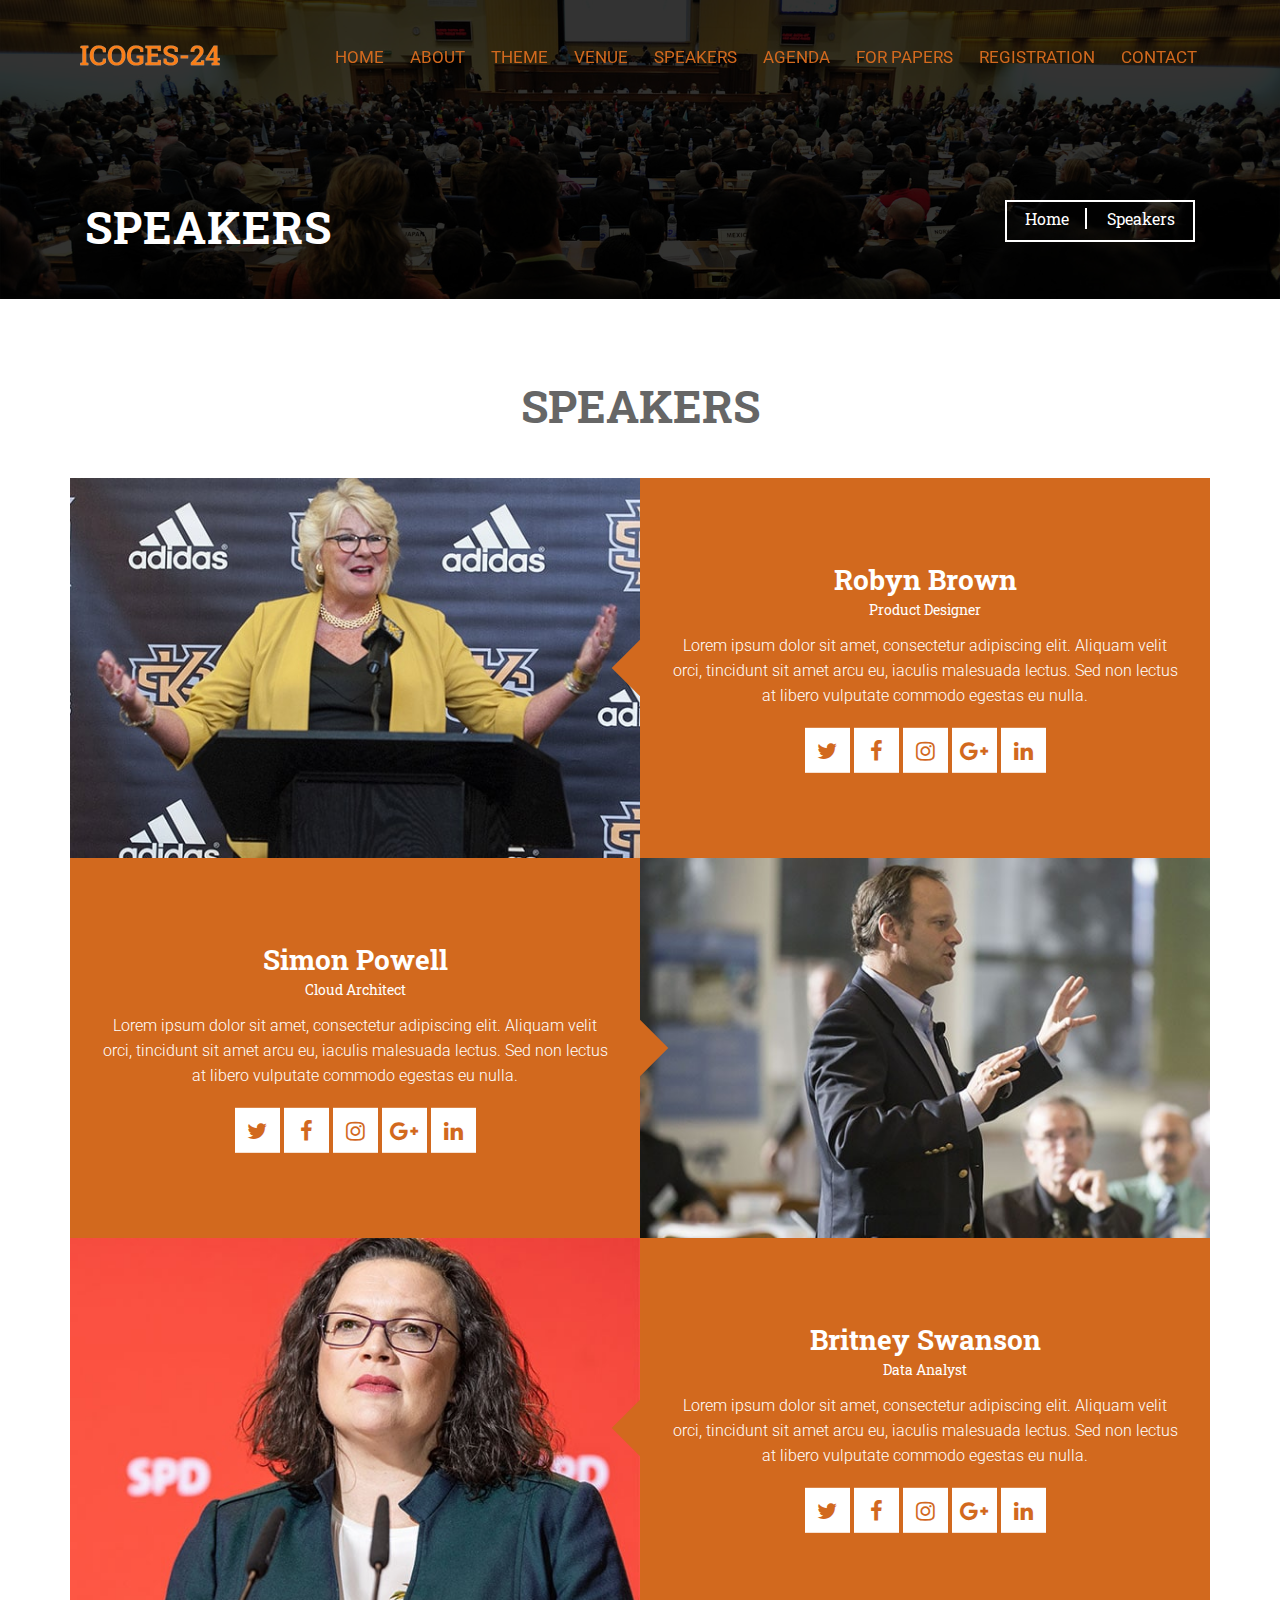
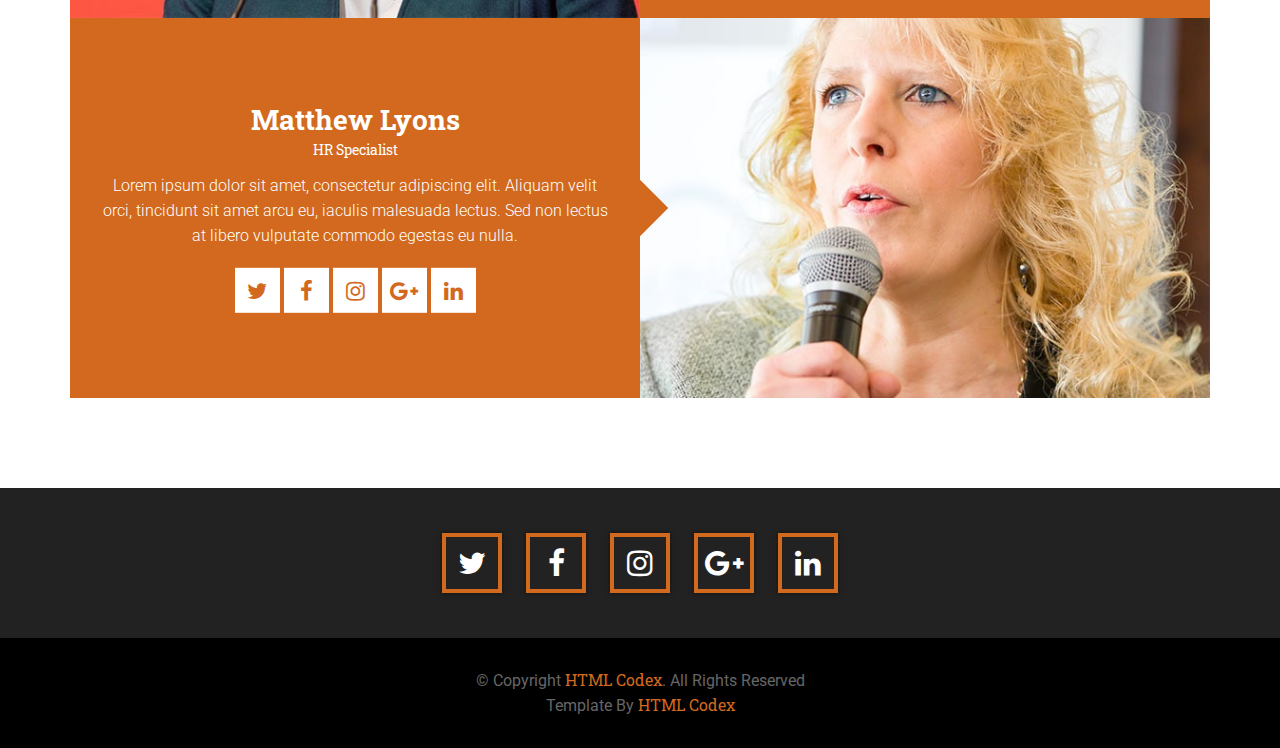
==== speaker.html @ c091d40d "Add files via upload" ====
<!DOCTYPE html>
<html lang="en">
    <head>
        <meta charset="utf-8">
        <title>Tech Conference</title>
        <meta content="width=device-width, initial-scale=1.0" name="viewport">
        <meta content="" name="keywords">
        <meta content="" name="description">

        <!-- Favicons -->
        <link href="img/favicon.ico" rel="icon">
        <link href="img/apple-touch-icon.png" rel="apple-touch-icon">

        <!-- Google Fonts -->
        <link href="https://fonts.googleapis.com/css?family=Roboto+Slab:400,700|Roboto:300,400,500,700,900" rel="stylesheet"> 

        <!-- Bootstrap CSS File -->
        <link href="vendor/bootstrap/css/bootstrap.min.css" rel="stylesheet">

        <!-- Libraries CSS Files -->
        <link href="vendor/font-awesome/css/font-awesome.min.css" rel="stylesheet">
        <link href="vendor/animate/animate.min.css" rel="stylesheet">
        <link href="vendor/ionicons/css/ionicons.min.css" rel="stylesheet">
        <link href="vendor/owlcarousel/assets/owl.carousel.min.css" rel="stylesheet">

        <!-- Main Stylesheet File -->
        <link href="css/style.css" rel="stylesheet">
    </head>

    <body>
        <!-- Header Start -->
        <header id="header">
            <div class="container-fluid">

                <div id="logo" class="pull-left">
                    <!-- Uncomment below if you prefer to use text logo -->
                    <!-- <h1><a href="index.html" class="scrollto">Tech Conference</a></h1> -->
                    <a href="index.html"><img src="img/logo.png" alt="Logo" /></a>
                </div>

                <nav id="nav-menu-container">
                    <ul class="nav-menu">
                        <li class="menu-active"><a href="index.html">Home</a></li>
                        <li><a href="about.html">About</a></li>
                        <li><a href="theme.html">Theme</a></li>
                        <li><a href="venue.html">Venue</a></li>
                        <li><a href="speaker.html">Speakers</a></li>
                        <li><a href="agenda.html">Agenda</a></li>
                        <li><a href="papers.html">For Papers</a></li>
                        <li><a href="registration.html">Registration</a></li>
                        <li><a href="contact.html">Contact</a></li>
                    </ul>
                </nav>
            </div>
        </header>
        <!-- Header end -->

        <!-- Banner Section Start-->
        <section class="banner">
            <div class="container">
                <div class="row">
                    <div class="col-md-12">
                        <div class="row">
                            <div class="col-md-6">
                                 <h1 class="banner-header">
                                    Speakers
                                </h1>
                            </div>
                            <div class="col-md-6">
                                 <p class="banner-nav">
                                    <span class="banner-box">
                                        <a href="index.html">Home</a>
                                        <a href="speaker.html">Speakers</a>
                                    </span>
                                </p>
                            </div>
                        </div>
                    </div>
                </div>
            </div>
        </section>
        <!-- Banner Section end -->

        <!-- Speaker Section Start -->
        <section id="speaker">
            <div class="container">
                <header class="section-header">
                    <h3>Speakers</h3>
                </header>
                <div class="row">
                    <div class="col-md-6 img-cols">
                        <div class="img-col">
                            <img class="img-fluid" src="img/speaker-1.jpg">
                        </div>
                    </div>
                    <div class="col-md-6 content-cols content-cols-right">
                        <div class="content-col">
                            <h3>Robyn Brown</h3>
                            <h4>Product Designer</h4>
                            <p>
                                Lorem ipsum dolor sit amet, consectetur adipiscing elit. Aliquam velit orci, tincidunt sit amet arcu eu, iaculis malesuada lectus. Sed non lectus at libero vulputate commodo egestas eu nulla.
                            </p>
                            <div class="social-links">
                                <a href="#" class="twitter"><i class="fa fa-twitter"></i></a>
                                <a href="#" class="facebook"><i class="fa fa-facebook"></i></a>
                                <a href="#" class="instagram"><i class="fa fa-instagram"></i></a>
                                <a href="#" class="google-plus"><i class="fa fa-google-plus"></i></a>
                                <a href="#" class="linkedin"><i class="fa fa-linkedin"></i></a>
                            </div>
                        </div>
                    </div>
                </div>
                
                <div class="row">
                    <div class="col-md-6 img-cols d-block d-md-none">
                        <div class="img-col">
                            <img class="img-fluid" src="img/speaker-2.jpg">
                        </div>
                    </div>
                    <div class="col-md-6 content-cols  content-cols-left">
                        <div class="content-col">
                            <h3>Simon Powell</h3>
                            <h4>Cloud Architect</h4>
                            <p>
                                Lorem ipsum dolor sit amet, consectetur adipiscing elit. Aliquam velit orci, tincidunt sit amet arcu eu, iaculis malesuada lectus. Sed non lectus at libero vulputate commodo egestas eu nulla.
                            </p>
                            <div class="social-links">
                                <a href="#" class="twitter"><i class="fa fa-twitter"></i></a>
                                <a href="#" class="facebook"><i class="fa fa-facebook"></i></a>
                                <a href="#" class="instagram"><i class="fa fa-instagram"></i></a>
                                <a href="#" class="google-plus"><i class="fa fa-google-plus"></i></a>
                                <a href="#" class="linkedin"><i class="fa fa-linkedin"></i></a>
                            </div>
                        </div>
                    </div>
                    <div class="col-md-6 img-cols d-none d-md-block">
                        <div class="img-col">
                            <img class="img-fluid" src="img/speaker-2.jpg">
                        </div>
                    </div>
                </div>
                
                <div class="row">
                    <div class="col-md-6 img-cols">
                        <div class="img-col">
                            <img class="img-fluid" src="img/speaker-3.jpg">
                        </div>
                    </div>
                    <div class="col-md-6 content-cols content-cols-right">
                        <div class="content-col">
                            <h3>Britney Swanson</h3>
                            <h4>Data Analyst</h4>
                            <p>
                                Lorem ipsum dolor sit amet, consectetur adipiscing elit. Aliquam velit orci, tincidunt sit amet arcu eu, iaculis malesuada lectus. Sed non lectus at libero vulputate commodo egestas eu nulla.
                            </p>
                            <div class="social-links">
                                <a href="#" class="twitter"><i class="fa fa-twitter"></i></a>
                                <a href="#" class="facebook"><i class="fa fa-facebook"></i></a>
                                <a href="#" class="instagram"><i class="fa fa-instagram"></i></a>
                                <a href="#" class="google-plus"><i class="fa fa-google-plus"></i></a>
                                <a href="#" class="linkedin"><i class="fa fa-linkedin"></i></a>
                            </div>
                        </div>
                    </div>
                </div>
                
                <div class="row">
                    <div class="col-md-6 img-cols d-block d-md-none">
                        <div class="img-col">
                            <img class="img-fluid" src="img/speaker-4.jpg">
                        </div>
                    </div>
                    <div class="col-md-6 content-cols  content-cols-left">
                        <div class="content-col">
                            <h3>Matthew Lyons</h3>
                            <h4>HR Specialist</h4>
                            <p>
                                Lorem ipsum dolor sit amet, consectetur adipiscing elit. Aliquam velit orci, tincidunt sit amet arcu eu, iaculis malesuada lectus. Sed non lectus at libero vulputate commodo egestas eu nulla.
                            </p>
                            <div class="social-links">
                                <a href="#" class="twitter"><i class="fa fa-twitter"></i></a>
                                <a href="#" class="facebook"><i class="fa fa-facebook"></i></a>
                                <a href="#" class="instagram"><i class="fa fa-instagram"></i></a>
                                <a href="#" class="google-plus"><i class="fa fa-google-plus"></i></a>
                                <a href="#" class="linkedin"><i class="fa fa-linkedin"></i></a>
                            </div>
                        </div>
                    </div>
                    <div class="col-md-6 img-cols d-none d-md-block">
                        <div class="img-col">
                            <img class="img-fluid" src="img/speaker-4.jpg">
                        </div>
                    </div>
                </div>
            </div>
        </section>
        <!-- Speaker Section End -->

        <!-- Footer Start -->
        <footer id="footer">
            <div class="footer-top">
                <div class="container">
                    <div class="row">
                        <div class="col-md-12">
                            <div class="social-links">
                                <a href="#" class="twitter"><i class="fa fa-twitter"></i></a>
                                <a href="#" class="facebook"><i class="fa fa-facebook"></i></a>
                                <a href="#" class="instagram"><i class="fa fa-instagram"></i></a>
                                <a href="#" class="google-plus"><i class="fa fa-google-plus"></i></a>
                                <a href="#" class="linkedin"><i class="fa fa-linkedin"></i></a>
                            </div>
                        </div>

                    </div>
                </div>
            </div>

            <div class="container">
                <div class="copyright">
                    &copy; Copyright <a href="https://htmlcodex.com">HTML Codex</a>. All Rights Reserved<br>
					Template By <a href="https://htmlcodex.com">HTML Codex</a>
                </div>
            </div>
        </footer>
        <!-- #footer end -->

        <a href="#" class="back-to-top"><i class="fa fa-chevron-up"></i></a>
        <!-- Uncomment below i you want to use a preloader -->
        <!-- <div id="preloader"></div> -->

        <!-- JavaScript Libraries -->
        <script src="vendor/jquery/jquery.min.js"></script>
        <script src="vendor/jquery/jquery-migrate.min.js"></script>
        <script src="vendor/bootstrap/js/bootstrap.bundle.min.js"></script>
        <script src="vendor/easing/easing.min.js"></script>
        <script src="vendor/superfish/hoverIntent.js"></script>
        <script src="vendor/superfish/superfish.min.js"></script>
        <script src="vendor/waypoints/waypoints.min.js"></script>
        <script src="vendor/owlcarousel/owl.carousel.min.js"></script>
        <script src="vendor/touchSwipe/jquery.touchSwipe.min.js"></script>

        <!-- Main Javascript File -->
        <script src="js/main.js"></script>

    </body>
</html>
---- css/style.css ----
/* ================================================= */
/* ------------------ General CSS ------------------ */
/* ================================================= */

body {
    color: #666;
    font-family: 'Roboto', sans-serif;
    font-weight: 400;
    background: #fff;
}

a {
    font-family: 'Roboto Slab', serif;
    color: #D2691E;
    transition: 0.5s;
}

a:hover,
a:active,
a:focus {
    color: #666;
    outline: none;
    text-decoration: none;
}

p {
    padding: 0;
    margin: 0 0 30px 0;
}

h1,
h2,
h3,
h4,
h5,
h6 {
    font-family: 'Roboto Slab', serif;
    font-weight: 700;
    color: #666;
    margin: 0 0 20px 0;
    padding: 0;
}

.btn {
    font-family: 'Roboto Slab', serif;
}

.back-to-top {
    position: fixed;
    display: none;
    background: #D2691E;
    color: #fff;
    width: 44px;
    height: 44px;
    text-align: center;
    line-height: 1;
    font-size: 16px;
    right: 15px;
    bottom: 15px;
    transition: background 0.5s;
    z-index: 11;
}

.back-to-top i {
    padding-top: 12px;
    color: #fff;
}

/* ================================================= */
/* ------------------ Header CSS ------------------- */
/* ================================================= */

#header {
    padding: 30px 0;
    height: 92px;
    position: fixed;
    left: 0;
    top: 0;
    right: 0;
    transition: all 0.5s;
    z-index: 997;
}

#header.header-scrolled {
    background: #747474;
    padding: 10px 0;
    height: 72px;
    transition: all 0.5s;
}

#header #logo {
    float: left;
}

#header #logo h1 {
    margin: 0;
    padding: 0;
    line-height: 1;
}

#header #logo h1 a {
    font-family: 'Roboto', sans-serif;
    font-size: 45px;
    font-weight: 300;
    letter-spacing: -1px;
}

#header #logo h1 a:hover {
    color: #fff;
}

#header #logo img {
    padding: 0;
    margin: 0;
    max-height: 50px;
}

/* ================================================= */
/* ----------------- Intro Section ----------------- */
/* ================================================= */

#intro {
    display: table;
    width: 100%;
    height: 100vh;
    background: #000;
}

#intro .carousel-item {
    width: 100%;
    height: 100vh;
    background-size: cover;
    background-position: center;
    background-repeat: no-repeat;
}

#intro .carousel-item::before {
    content: '';
    background-color: rgba(0, 0, 0, 0.7);
    position: absolute;
    height: 100%;
    width: 100%;
    top: 0;
    right: 0;
    left: 0;
    bottom: 0;
}

#intro .carousel-container {
    display: -webkit-box;
    display: -webkit-flex;
    display: -ms-flexbox;
    display: flex;
    -webkit-box-pack: center;
    -webkit-justify-content: center;
    -ms-flex-pack: center;
    justify-content: center;
    -webkit-box-align: center;
    -webkit-align-items: center;
    -ms-flex-align: center;
    align-items: center;
    position: absolute;
    bottom: 0;
    top: 0;
    left: 0;
    right: 0;
}

#intro .carousel-background img {
    max-width: 100%;
}

#intro .carousel-content {
    text-align: center;
}

#intro h2 {
    color: #fff;
    margin-bottom: 30px;
    font-size: 64px;
    font-weight: 800;
    letter-spacing: 1px;
}

#intro p {
    width: 80%;
    margin: 0 auto 30px auto;
    color: #fff;
}

#intro .carousel-fade {
    overflow: hidden;
}

#intro .carousel-fade .carousel-inner .carousel-item {
    transition-property: opacity;
}

#intro .carousel-fade .carousel-inner .carousel-item,
#intro .carousel-fade .carousel-inner .active.carousel-item-left,
#intro .carousel-fade .carousel-inner .active.carousel-item-right {
    opacity: 0;
}

#intro .carousel-fade .carousel-inner .active,
#intro .carousel-fade .carousel-inner .carousel-item-next.carousel-item-left,
#intro .carousel-fade .carousel-inner .carousel-item-prev.carousel-item-right {
    opacity: 1;
    transition: 0.5s;
}

#intro .carousel-fade .carousel-inner .carousel-item-next,
#intro .carousel-fade .carousel-inner .carousel-item-prev,
#intro .carousel-fade .carousel-inner .active.carousel-item-left,
#intro .carousel-fade .carousel-inner .active.carousel-item-right {
    left: 0;
    -webkit-transform: translate3d(0, 0, 0);
    transform: translate3d(0, 0, 0);
}

#intro .carousel-control-prev,
#intro .carousel-control-next {
    width: 10%;
}

#intro .carousel-control-next-icon,
#intro .carousel-control-prev-icon {
    width: 50px;
    height: 50px;
    padding: 9px;
    background: #D2691E;
    font-size: 32px;
    line-height: 1;
}

#intro .carousel-indicators li {
    cursor: pointer;
}

#intro .btn-get-started {
    font-weight: 400;
    font-size: 16px;
    letter-spacing: 1px;
    display: inline-block;
    padding: 8px 32px;
    transition: 0.5s;
    margin: 10px;
    color: #ffffff;
    background: #D2691E;
}

#intro .btn-get-started:hover {
    background: #ffffff;
    color: #D2691E;
}

#Welcome {
    position: relative;
    padding: 80px 0 60px 0;
    background: #f2f2f2;
    height: auto;
}

.mainhead{
    display: flex;
    flex-direction: row;
    justify-content: center;
    align-items: center;
    
}
.container1{
    width: 100%;
    margin: 0;
    padding: 0;
}
.info-content{
    margin-left: 8rem;
}
.logo img{
    height: 65vh;
    width: 32vw;
    margin-top: 3rem;
}
.btn{
    background-color:#D2691E;
    border: 2px solid black;
}
.btn:hover{
    border: 2px solid #D2691E;
    background: none;
    transition:700ms;
}
@media (max-width: 767.98px){
    html{
        font-size: 62.5%;
    }
    .mainhead{
        flex-direction: column;
    }
    .logo img{
        width: 50vw;
        height: 30vh;
    }
    .info-content{
        display: flex;
        flex-direction: column;
        justify-content: center;
        align-items: center;
        width: 100vw;
        margin-left: 0;
    }
    .logo{
        width: 100vw;
        display: flex;
        justify-content: center;
        align-items: center;
    }
}
/* ================================================= */
/* ---------------- Banner Section ----------------- */
/* ================================================= */

.banner {
    background: url("../img/page-bg.jpg") center top no-repeat;
    background-size: cover;
    padding: 200px 0 25px 0;
    position: relative;
}

@media (max-width: 767.98px) {
    .banner {
        padding: 120px 0 25px 0;
    }
}

.banner::before {
    content: '';
    position: absolute;
    left: 0;
    right: 0;
    top: 0;
    bottom: 0;
    background: rgba(000, 000, 000, 0.8);
}

.banner .container {
    position: relative;
    z-index: 9;
}

.banner .banner-header {
    margin-bottom: 20px;
    text-align: left;
    font-size: 45px;
    color: #fff;
    text-transform: uppercase;
    letter-spacing: 1px;
}

.banner .banner-nav {
    text-align: right;
}

.banner .banner-box {
    display: inline-block;
    padding: 5px 18px 8px 18px;
    border: 2px solid #fff;
}

.banner .banner-box a {
    font-weight: 400;
    color: #fff;
}

.banner .banner-box a:hover {
    color: #D2691E;
}

.banner .banner-box a:first-child {
    padding-right: 16px;
    border-right: 2px solid #fff;
}

.banner .banner-box a:last-child {
    padding-left: 16px;
}

/* ================================================= */
/* ----------------- Menu Section ------------------ */
/* ================================================= */

.nav-menu,
.nav-menu * {
    margin: 0;
    padding: 0;
    list-style: none;
    font-family: 'Roboto', sans-serif;
    font-weight: 700;
}

.nav-menu ul {
    position: absolute;
    display: none;
    top: 100%;
    left: 0;
    z-index: 99;
    font-size: 1.31rem;

}

.nav-menu li a{
    font-size: 1.07rem;
    font-family: "Roboto";

}

.nav-menu li {
    position: relative;
    white-space: nowrap;
}

.nav-menu > li {
    float: left;
}

.nav-menu li:hover > ul,
.nav-menu li.sfHover > ul {
    display: block;
}

.nav-menu ul ul {
    top: 0;
    left: 100%;
}

.nav-menu ul li {
    min-width: 180px;
}

.sf-arrows .sf-with-ul {
    padding-right: 30px;
}

.sf-arrows .sf-with-ul:after {
    content: "\f107";
    position: absolute;
    right: 15px;
    font-family: FontAwesome;
    font-style: normal;
    font-weight: normal;
}

.sf-arrows ul .sf-with-ul:after {
    content: "\f105";
}

#nav-menu-container {
    float: right;
    margin: 0;
}

.nav-menu a {
    font-family: 'Roboto Slab', serif;
    padding: 15px 8px 10px 8px;
    text-decoration: none;
    display: inline-block;
    font-weight: 400;
    font-size: 14px;
    text-transform: uppercase;
    outline: none;
}

.nav-menu li:hover > a,
.nav-menu > .menu-active > a {
    color: #D2691E;
}

.nav-menu > li {
    margin-left: 10px;
}

.nav-menu ul {
    margin: 4px 0 0 0;
    padding: 0;
    box-shadow: 0px 0px 30px rgba(127, 137, 161, 0.25);
    background: #fff;
}

.nav-menu ul li {
    transition: 0.3s;
}

.nav-menu ul li a {
    padding: 8px 10px;
    color: #666;
    transition: 0.3s;
    display: block;
    font-size: 14px;
    text-transform: none;
}

.nav-menu ul li:hover > a {
    color: #FFFFFF;
    background: #D2691E
}

.nav-menu ul ul {
    margin: 0;
}

#mobile-nav-toggle {
    position: fixed;
    right: 0;
    top: 0;
    z-index: 999;
    margin: 20px 20px 0 0;
    border: 0;
    background: none;
    font-size: 24px;
    display: none;
    transition: all 0.4s;
    outline: none;
    cursor: pointer;
}

#mobile-nav-toggle i {
    color: #fff;
}

#mobile-nav {
    position: fixed;
    top: 0;
    padding-top: 18px;
    bottom: 0;
    z-index: 998;
    background: rgba(0, 0, 0, 0.8);
    left: -260px;
    width: 260px;
    overflow-y: auto;
    transition: 0.4s;
}

#mobile-nav ul {
    padding: 0;
    margin: 0;
    list-style: none;
}

#mobile-nav ul li {
    position: relative;
}

#mobile-nav ul li a {
    color: #fff;
    font-size: 13px;
    text-transform: uppercase;
    overflow: hidden;
    padding: 10px 22px 10px 15px;
    position: relative;
    text-decoration: none;
    width: 100%;
    display: block;
    outline: none;
    font-weight: 700;
}

#mobile-nav ul li a:hover {
    color: #D2691E;
}

#mobile-nav ul li li {
    padding-left: 30px;
}

#mobile-nav ul li.menu-active a {
    color: #D2691E;
}

#mobile-nav ul .menu-has-children i {
    position: absolute;
    right: 0;
    z-index: 99;
    padding: 15px;
    cursor: pointer;
    color: #fff;
}

#mobile-nav ul .menu-has-children i.fa-chevron-up {
    color: #D2691E;
}

#mobile-nav ul .menu-has-children li a {
    text-transform: none;
}

#mobile-nav ul .menu-item-active {
    color: #D2691E;
}

#mobile-body-overly {
    width: 100%;
    height: 100%;
    z-index: 997;
    top: 0;
    left: 0;
    position: fixed;
    background: rgba(0, 0, 0, 0.7);
    display: none;
}

body.mobile-nav-active {
    overflow: hidden;
}

body.mobile-nav-active #mobile-nav {
    left: 0;
}

body.mobile-nav-active #mobile-nav-toggle {
    color: #fff;
}

/* ================================================= */
/* -------------------- Section -------------------- */
/* ================================================= */

.section-header {
    position: relative;
    margin: 0 auto;
    max-width: 700px;
    text-align: center;
}

.section-header h3 {
    font-size: 45px;
    color: #666;
    text-transform: uppercase;
    text-align: center;
    font-weight: 700;
    position: relative;
    padding-bottom: 25px;
}

@media (max-width: 767.98px) {
    .section-header h3 {
        font-size: 35px;
        padding-bottom: 15px;
    }
}

@media (max-width: 575.98px) {
    .section-header h3 {
        font-size: 25px;
        padding-bottom: 5px;
    }
}

/* ================================================= */
/* -------------- About Us Section ----------------- */
/* ================================================= */

#about {
    position: relative;
    padding: 80px 0 60px 0;
    background: #f2f2f2;
}

#about .about-col-1,
#about .about-col-2 {
    padding: 0;
}

@media (max-width: 575.98px) {
    #about .about-col-1,
    #about .about-col-2 {
        margin: 0 15px;
    }
}

#about .about-col-1 {
    background: #D2691E;
}

#about .about-col-1::before {
    position: absolute;
    content: '';
    width: 40px;
    height: 40px;
    top: calc(50% - 20px);
    right: -20px;
    background: #D2691E;
    -ms-transform: rotate(45deg);
    -webkit-transform: rotate(45deg);
    transform: rotate(45deg);
    z-index: 1;
}

@media (max-width: 767.98px) {
    #about .about-col-1::before {
        top: calc(100% - 20px);
        right: calc(50% - 20px);
    }
}

#about .about-title,
#about .about-imgs {
    position: relative;
    top: 50%;
    -moz-transform: translateY(-50%);
    -webkit-transform: translateY(-50%);
    transform: translateY(-50%);
}

#about .about-title {
    padding: 30px;
    text-align: center;
}

#about .about-title h1 {
    color: #ffffff;
    font-size: 40px;
}

@media (max-width: 991.98px) {
    #about .about-title h1 {
        font-size: 28px;
    }
}

@media (max-width: 767.98px) {
    #about .about-title h1 {
        font-size: 22px;
    }
}

#about .about-img {
    position: relative;
    overflow: hidden;
}

#about .about-img img {
    transition: .3s
}

#about .about-img:hover img {
    -ms-transform: scale(1.1);
    -webkit-transform: scale(1.1);
    transform: scale(1.1);
}

#about .about-des {
    padding: 30px 0 0 0;
    text-align: center;
}

@media (max-width: 575.98px) {
    #about .about-des {
        padding: 30px 15px 0 15px;
    }
}
#about .about-des .about-des-col {
    margin-bottom: 30px;
    padding-bottom: 30px;
    background: #D2691E;
}

#about .about-des p {
    margin: 0;
    padding: 25px 30px;
    color: #ffffff;
    font-weight: 300;
}

#about .about-des .about-img::before {
    position: absolute;
    content: '';
    width: 40px;
    height: 40px;
    bottom: -20px;
    right: calc(50% - 20px);
    background: #D2691E;
    -ms-transform: rotate(45deg);
    -webkit-transform: rotate(45deg);
    transform: rotate(45deg);
    z-index: 1;
}

#about a {
    display: inline-block;
    padding: 8px 30px;
    color: #D2691E;
    background: #ffffff;
}

#about a:hover {
    color: #ffffff;
    background: #222222;
}

/* ================================================= */
/* ----------------- Speaker Style ----------------- */
/* ================================================= */

#speaker {
    position: relative;
    padding: 80px 0 90px 0;
    background: #ffffff;
}

#speaker .img-cols,
#speaker .content-cols {
    padding: 0;
}

#speaker .img-col,
#speaker .content-col {
    position: relative;
    top: 50%;
    -moz-transform: translateY(-50%);
    -webkit-transform: translateY(-50%);
    transform: translateY(-50%);
}

#speaker .img-col {
    overflow: hidden;
}

#speaker .img-col img {
    transition: 0.3s;
    width: 100%;
    height: 100%;
}

#speaker .img-col:hover img {
    -ms-transform: scale(1.1);
    -webkit-transform: scale(1.1);
    transform: scale(1.1);
}

#speaker .content-cols {
    background: #D2691E;
}

#speaker .content-cols-right::before,
#speaker .content-cols-left::before {
    position: absolute;
    content: '';
    width: 40px;
    height: 40px;
    top: calc(50% - 20px);
    background: #D2691E;
    -ms-transform: rotate(45deg);
    -webkit-transform: rotate(45deg);
    transform: rotate(45deg);
    z-index: 1;
}

#speaker .content-cols-right::before {
    left: -20px;
}

#speaker .content-cols-left::before {
    right: -20px;
}

@media (max-width: 767.98px) {
    #speaker .content-cols-right::before,
    #speaker .content-cols-left::before {
        top: -20px;
        left: calc(50% - 20px);
    }
}

#speaker .content-col {
    padding: 25px 30px;
    text-align: center;
}

#speaker .content-col h3 {
    color: #ffffff;
    font-weight: 700;
    margin-bottom: 5px;
}

#speaker .content-col h4 {
    color: #ffffff;
    font-size: 14px;
    font-weight: 400;
    margin-bottom: 15px;
}

@media (max-width: 767.98px) {
    #speaker .row {
        margin-bottom: 30px;
    }
    
    #speaker .row:last-child {
        margin-bottom: 0;
    }

    #speaker .content-col h3 {
        margin-top: 15px;
    }
}

#speaker .content-col p {
    color: #ffffff;
    font-size: 16px;
    line-height: 25px;
    font-weight: 300;
    margin-bottom: 20px;
}

#speaker .content-col a {
    display: inline-block;
    height: 45px;
    width: 45px;
    font-size: 22px;
    text-align: center;
    color: #D2691E;
    background: #ffffff;
    padding: 6px 0;
}

#speaker .content-col a:hover {
    background: #222222;
    color: #ffffff;
}

#speaker .content-col a:focus {
    color: #fff;
}

@media (max-width: 575.98px) {
    #speaker .content-col a {
        height: 35px;
        width: 35px;
        font-size: 18px;
        padding: 5px 0;
    }
}

/* ================================================= */
/* ------------------ Agenda Style ----------------- */
/* ================================================= */

#agenda {
    position: relative;
    padding: 80px 0 90px 0;
    background: #f2f2f2;
}

#agenda .container {
    max-width: 700px;
}

#agenda .row {
    padding-top: 45px;
    border-bottom: 1px dotted #666;
}

#agenda .row:first-child {
    padding-top: 0;
}

#agenda .text-right {
    border-right: 1px dotted #666;
}

#agenda h2 {
    margin: 0;
}

@media (max-width: 575.98px) {
    #agenda h2 {
        font-size: 20px;
        font-weight: 400;
    }
}

/* ================================================= */
/* ------------------ Venue Style ------------------ */
/* ================================================= */

#venue {
    position: relative;
}

#venue .col-md-6 {
    padding: 0;
}

#venue .img-col,
#venue .des-col {
    position: relative;
    top: 50%;
    -moz-transform: translateY(-50%);
    -webkit-transform: translateY(-50%);
    transform: translateY(-50%);
}

#venue .img-col {
    overflow: hidden;
}

#venue .img-col img {
    transition: 0.3s;
    width: 100%;
    height: 100%;
}

#venue .img-col:hover img {
    -ms-transform: scale(1.1);
    -webkit-transform: scale(1.1);
    transform: scale(1.1);
}

#venue .des-cols {
    background: #D2691E;
}

#venue .des-cols::before {
    position: absolute;
    content: '';
    width: 40px;
    height: 40px;
    top: calc(50% - 20px);
    left: -20px;
    background: #D2691E;
    -ms-transform: rotate(45deg);
    -webkit-transform: rotate(45deg);
    transform: rotate(45deg);
    z-index: 1;
}

@media (max-width: 767.98px) {
    #venue .des-cols::before {
        top: -20px;
        left: calc(50% - 20px);
    }
}

#venue .des-col {
    padding: 30px;
    color: #ffffff;
}

#venue h2 {
    color: #ffffff;
    font-size: 45px;
    font-weight: 700;
    text-transform: uppercase;
    letter-spacing: 1px;
    margin-bottom: 5px;
}

@media (max-width: 767.98px) {
    #venue h2 {
        font-size: 35px;
    }
}

@media (max-width: 575.98px) {
    #venue h2 {
        font-size: 25px;
    }
}

#venue h4 {
    color: #ffffff;
    font-size: 18px;
    font-weight: 600;
    margin-bottom: 25px;
}

#venue p {
    font-weight: 300;
    margin: 0;
}

/* Dropdown container - needed to position the dropdown content */
.dropdown {
    float: left;
    overflow: hidden;
  }
  
  /* Style the dropdown button to fit inside the topnav */
  .dropdown .dropbtn {
    font-size: 17px;
    border: none;
    outline: none;
    color: white;
    padding: 14px 16px;
    background-color: inherit;
    font-family: inherit;
    margin: 0;
  }
  
  /* Style the dropdown content (hidden by default) */
  .dropdown-content {
    display: none;
    position: absolute;
    background-color: #f9f9f9;
    min-width: 160px;
    box-shadow: 0px 8px 16px 0px rgba(0,0,0,0.2);
    z-index: 1;
  }
  
  /* Style the links inside the dropdown */
  .dropdown-content a {
    float: none;
    color: black;
    padding: 12px 16px;
    text-decoration: none;
    display: block;
    text-align: left;
  }

/* ================================================= */
/* ------------------ Tickets Style ---------------- */
/* ================================================= */

#ticket {
    position: relative;
    padding: 80px 0 90px 0;
    text-align: center;
}

#ticket .single-ticket {
    position: relative;
    text-align: center;
    background-color: #fff;
    min-width: 75vw
}

@media (max-width: 767.98px) {
    #ticket .single-ticket {
        margin-bottom: 35px;
    }
}

#ticket h2 {
    display: block;
    font-size: 31px;
    line-height: 100px;
    margin: 0 auto 20px;
    text-align: center;
    box-shadow: 0 0 0 0px #fff inset, 0 0 5px 0 rgba(000, 000, 000, 0.5);
    color: #D2691E;
    -webkit-transition: all 0.3s ease 0s;
    -moz-transition: all 0.3s ease 0s;
    -o-transition: all 0.3s ease 0s;
    transition: all 0.3s ease 0s;
}

#ticket .single-ticket:hover h2 {
    box-shadow: 0 0 0 10px #fff inset, 0 0 5px 0 rgba(000, 000, 000, 0.5);
    background-color: #D2691E;
    color: #fff;
}

#ticket .single-ticket h4 {
    font-size: 15px;
    font-weight: 700;
    line-height: 24px;
    letter-spacing: 1px;
    text-transform: uppercase;
    color: #666;
    margin-bottom: 15px;
}

#ticket .single-ticket a {
    display: inline-block;
    padding: 8px 30px;
    color: #ffffff;
    background: #D2691E;
}

#ticket .single-ticket:hover a {
    color: #D2691E;
    background: #222222;
}

/* ================================================= */
/* ------------------- Cart Style ------------------ */
/* ================================================= */

#cart {
    position: relative;
    padding: 80px 0 90px 0;
    background: #f2f2f2;
}

#cart table {
    margin-bottom: 0;
    text-align: center;
}

#cart .quantity input {
    width: 60px;
    height: 30px;
    text-align: center;
    border: 1px solid #ddd;
    color: #666;
    margin: 0 2px; 
}

#cart .quantity .q-btn {
    display: inline-block;
    background: #D2691E;
    color: #ffffff;
    height: 30px;
    width: 30px;
    font-size: 19px;
    text-align: center;
    cursor: pointer;
    -webkit-user-select: none;
    -moz-user-select: none;
    -ms-user-select: none;
    user-select: none; 
}

#cart a {
    display: inline-block;
    background: #D2691E;
    color: #ffffff;
    padding: 5px 30px 7px 30px;
    text-align: center;
}

#cart a:hover {
    color: #D2691E;
    background: #222222;
}

/* ================================================= */
/* ----------------- Checkout Style ---------------- */
/* ================================================= */

#checkout {
    padding: 80px 0 90px 0;
    background: #ffffff;
}

#checkout .form input {
    padding: 10px 14px;
    border-radius: 0;
    box-shadow: none;
    font-size: 16px;
}

#checkout .form input:focus {
    border-color: #D2691E;
}

#checkout .form button[type="submit"] {
    border: none;
    background: #D2691E;
    padding: 9px 30px;
    margin-left: 15px;
    color: #ffffff;
    transition: 0.4s;
    cursor: pointer;
}

#checkout .form button[type="submit"]:hover {
    background: #222222;
    color: #D2691E;
}

#checkout .cards {
    height: 30px;
    margin-top: 5px;
    margin-bottom: 20px;
}

#checkout .cards p {
    display: inline-block;
    margin: 0;
}

#checkout .cards img {
    max-height: 30px;
}

/* ================================================= */
/* --------------- Call To Action Style ------------ */
/* ================================================= */

#call-to-action {
    padding: 80px 0 90px 0;
    background: #D2691E;
}

#call-to-action h3 {
    color: #fff;
    font-size: 45px;
    font-weight: 700;
    margin-bottom: 45px;
}

#call-to-action .cta-btn {
    display: inline-block;
    padding: 8px 30px;
    font-size: 30px;
    font-weight: 700;
    color: #D2691E;
    background: #ffffff;
}

#call-to-action .cta-btn:hover {
    color: #ffffff;
    background: #222222;
}

@media (max-width: 767.98px) {
    #call-to-action h3 {
        font-size: 35px;
        margin-bottom: 35px;
    }
    
    #call-to-action .cta-btn {
        font-size: 25px;
    }
}

@media (max-width: 575.98px) {
    #call-to-action h3 {
        font-size: 25px;
        margin-bottom: 25px;
    }
    
    #call-to-action .cta-btn {
        font-size: 20px;
    }
}

/* ================================================= */
/* ----------------- Contact Style ----------------- */
/* ================================================= */

#contact {
    position: relative;
    padding: 80px 0 90px 0;
}

#contact .g-map {
    background: #ffffff;
}
@media (max-width: 767.98px) {
    #contact .g-map {
        margin-bottom: 25px;
    }
}
.g-map iframe{
    max-width: 95%;
}

#contact .form {
    background: #fff;
    color: #666666;
    font-weight: 400;
    margin-top: 1.1rem;
}

#contact .form #sendmessage {
    color: #D2691E;
    border: 1px solid #D2691E;
    display: none;
    text-align: center;
    padding: 15px;
    font-weight: 700;
    margin-bottom: 15px;
}

#contact .form #errormessage {
    color: red;
    display: none;
    border: 1px solid red;
    text-align: center;
    padding: 15px;
    font-weight: 700;
    margin-bottom: 15px;
}

#contact .form #sendmessage.show,
#contact .form #errormessage.show,
#contact .form .show {
    display: block;
}

#contact .form .validation {
    color: red;
    display: none;
    margin: 0 0 20px;
    font-weight: 400;
    font-size: 13px;
}

#contact .form input,
#contact .form textarea {
    padding: 10px 14px;
    border-radius: 0;
    box-shadow: none;
    font-size: 16px;
}

#contact .form input:focus,
#contact .form textarea:focus {
    border-color: #D2691E;
}

#contact .form button[type="submit"] {
    border: none;
    background: #D2691E;
    padding: 9px 30px;
    color: #ffffff;
    transition: 0.4s;
    cursor: pointer;
}

#contact .form button[type="submit"]:hover {
    background: #222222;
    color: #D2691E;
}

/* ================================================= */
/* ------------------ Login Style ------------------ */
/* ================================================= */

#login {
    position: relative;
    padding: 80px 0 90px 0;
}

#login .form {
    background: #fff;
    color: #666666;
    font-weight: 400;
}

@media (max-width: 767.98px) {
    #login .form:first-child {
        margin-bottom: 60px;
    }
}

#login .form input {
    padding: 10px 14px;
    border-radius: 0;
    box-shadow: none;
    font-size: 16px;
}

#login .form input:focus {
    border-color: #D2691E;
}

#login .form button[type="submit"] {
    border: none;
    background: #D2691E;
    padding: 9px 30px;
    color: #ffffff;
    transition: 0.4s;
    cursor: pointer;
}

#login .form button[type="submit"]:hover {
    background: #222222;
    color: #D2691E;
}

.custom-control-label:before{
    background: #ffffff;
    border: 1px solid #ced4da;
}

.custom-radio .custom-control-input:checked~.custom-control-label::before,
.custom-checkbox .custom-control-input:checked~.custom-control-label::before {
    background: #D2691E;
    border: 1px solid #D2691E;
}

.custom-radio .custom-control-input:focus~.custom-control-label::before,
.custom-checkbox .custom-control-input:focus~.custom-control-label::before {
    box-shadow: none;
    border: 1px solid #D2691E;
}

/* ================================================= */
/* ------------------- Footer CSS ------------------ */
/* ================================================= */

#footer {
    position: relative;
    background: #000000;
    padding: 0 0 30px 0;
    text-align: center;
}

#footer .footer-top {
    background: #222222;
    padding: 45px 0;
}

#footer .footer-top .social-links a {  
    margin: 0 10px;
    display: inline-block;
    font-size: 30px;
    height: 60px;
    width: 60px;
    line-height: 60px;
    text-align: center;
    box-shadow: 0 0 0 4px #D2691E inset, 0 0 5px 0 rgba(000, 000, 000, 0.5);
    color: #fff;
    transition: all 0.3s;
}

#footer .footer-top .social-links a:hover {
    box-shadow: 0 0 0 4px #D2691E inset, 0 0 5px 0 rgba(000, 000, 000, 0.5);
    background: #D2691E;
    color: #222222;
}

@media (max-width: 575.98px) {
    #footer .footer-top .social-links a {
        margin: 0 2px;
        font-size: 20px;
        height: 40px;
        width: 40px;
        line-height: 40px;
    }
}

#footer .copyright {
    text-align: center;
    padding-top: 30px;
}

/* ================================================= */
/* ------------ Responsive Section Header ---------- */
/* ================================================= */

@media (max-width: 767.98px) {
    #about,
    #ticket {
        padding: 50px 0 30px 0;
    }
    
    #speaker,
    #agenda,
    #cart,
    #checkout,
    #call-to-action,
    #contact {
        padding: 50px 0 60px 0;
    }
}

/* ================================================= */
/* ---------------- Responsive Media --------------- */
/* ================================================= */

@media (min-width: 1024px) {
    #header #logo {
        padding-left: 60px;
    }

    #intro p {
        width: 60%;
    }

    #intro .carousel-control-prev,
    #intro .carousel-control-next {
        width: 5%;
    }

    #nav-menu-container {
        padding-right: 60px;
    }
}

@media (max-width: 767.98px) {
    .banner .banner-header,
    .banner .banner-nav {
        text-align: center;
    }
    
    .back-to-top {
        bottom: 15px;
    }

    #header #logo h1 {
        font-size: 28px;
    }

    #intro h2 {
        font-size: 28px;
    }

    #nav-menu-container {
        display: none;
    }

    #mobile-nav-toggle {
        display: inline;
    }
}
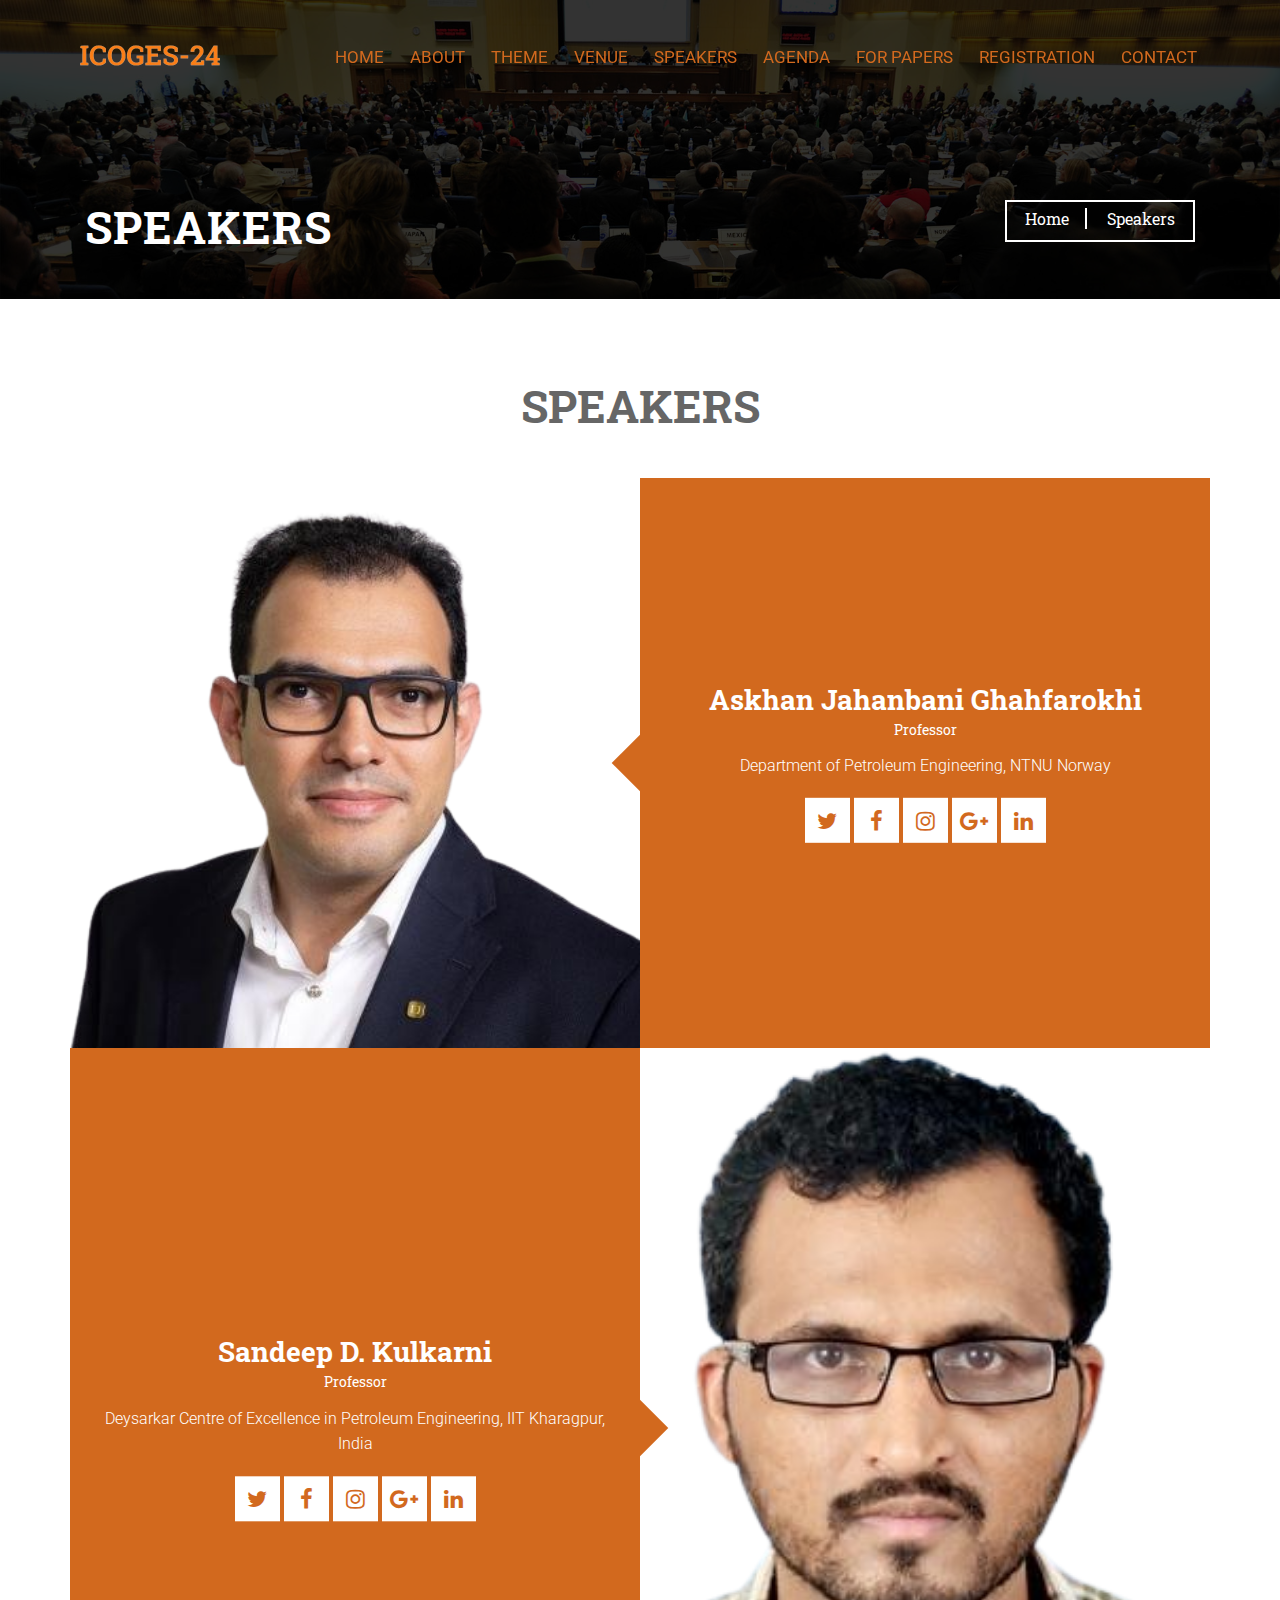
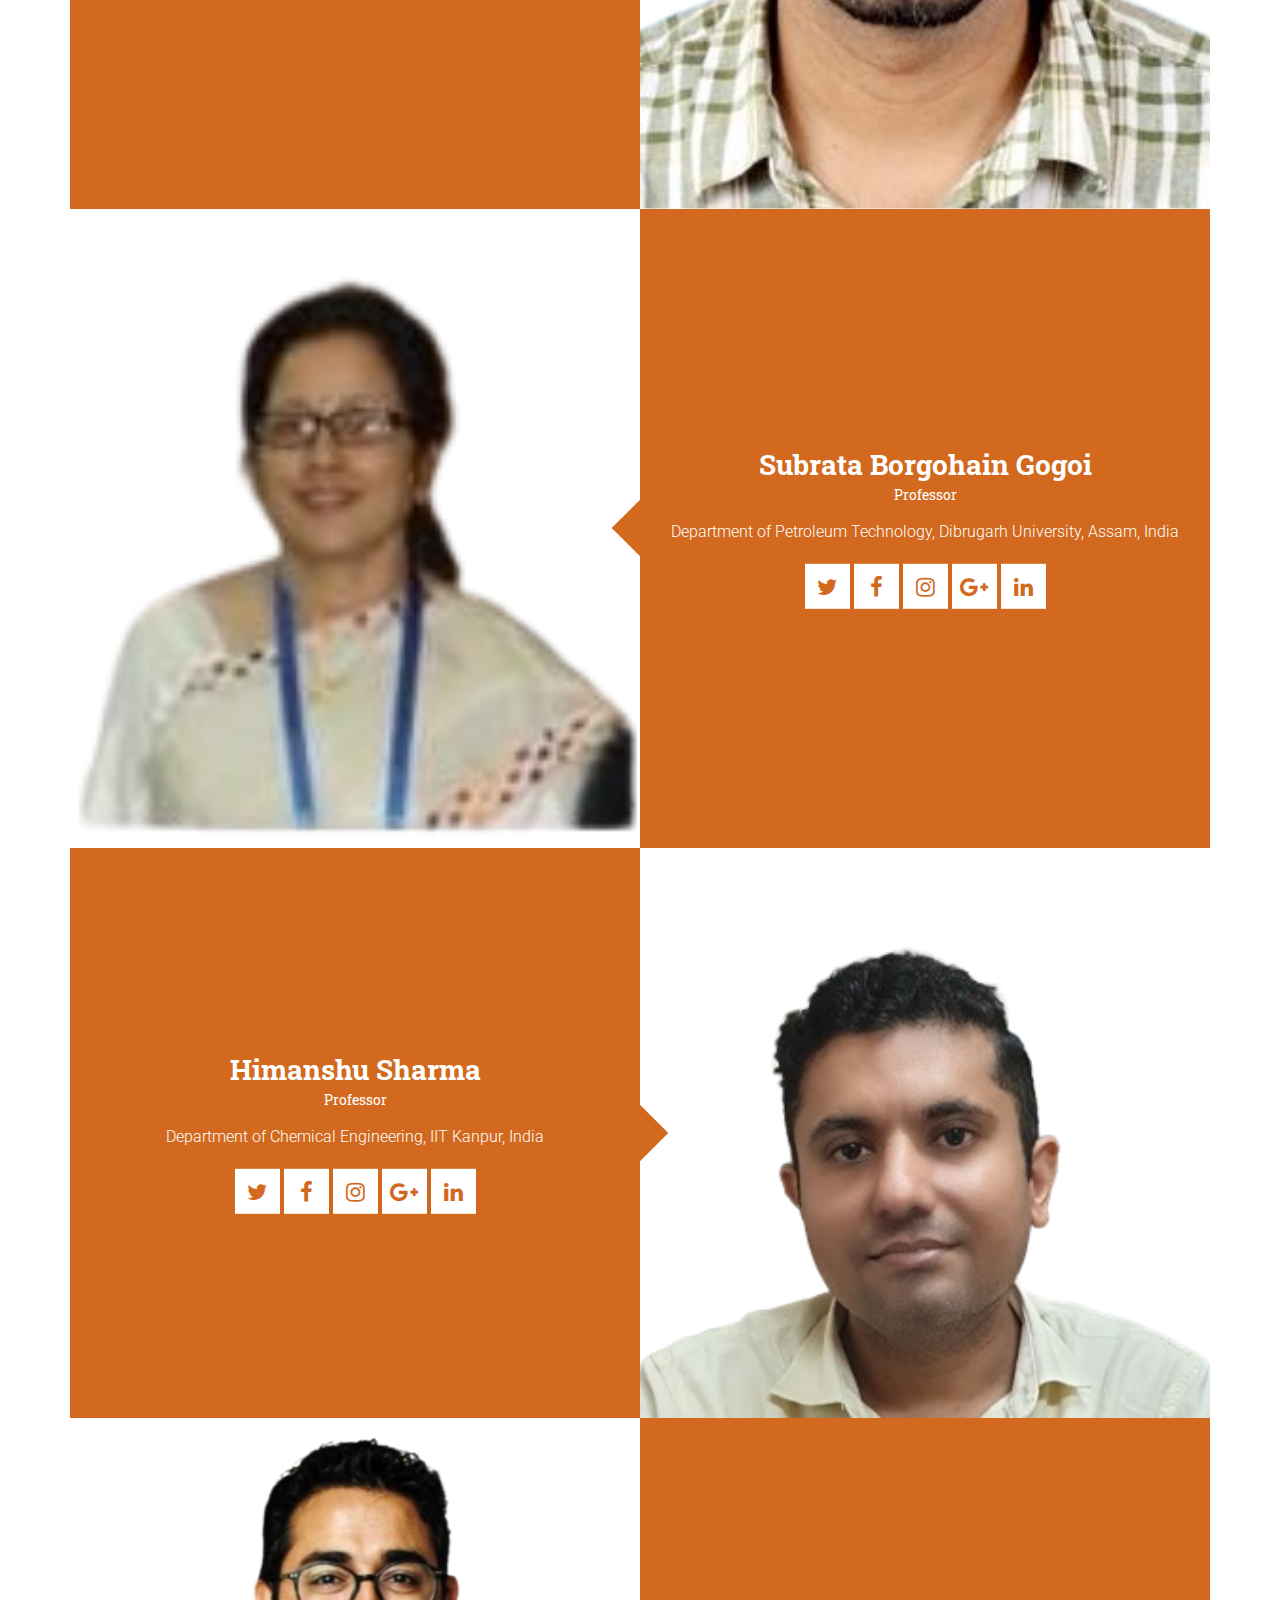
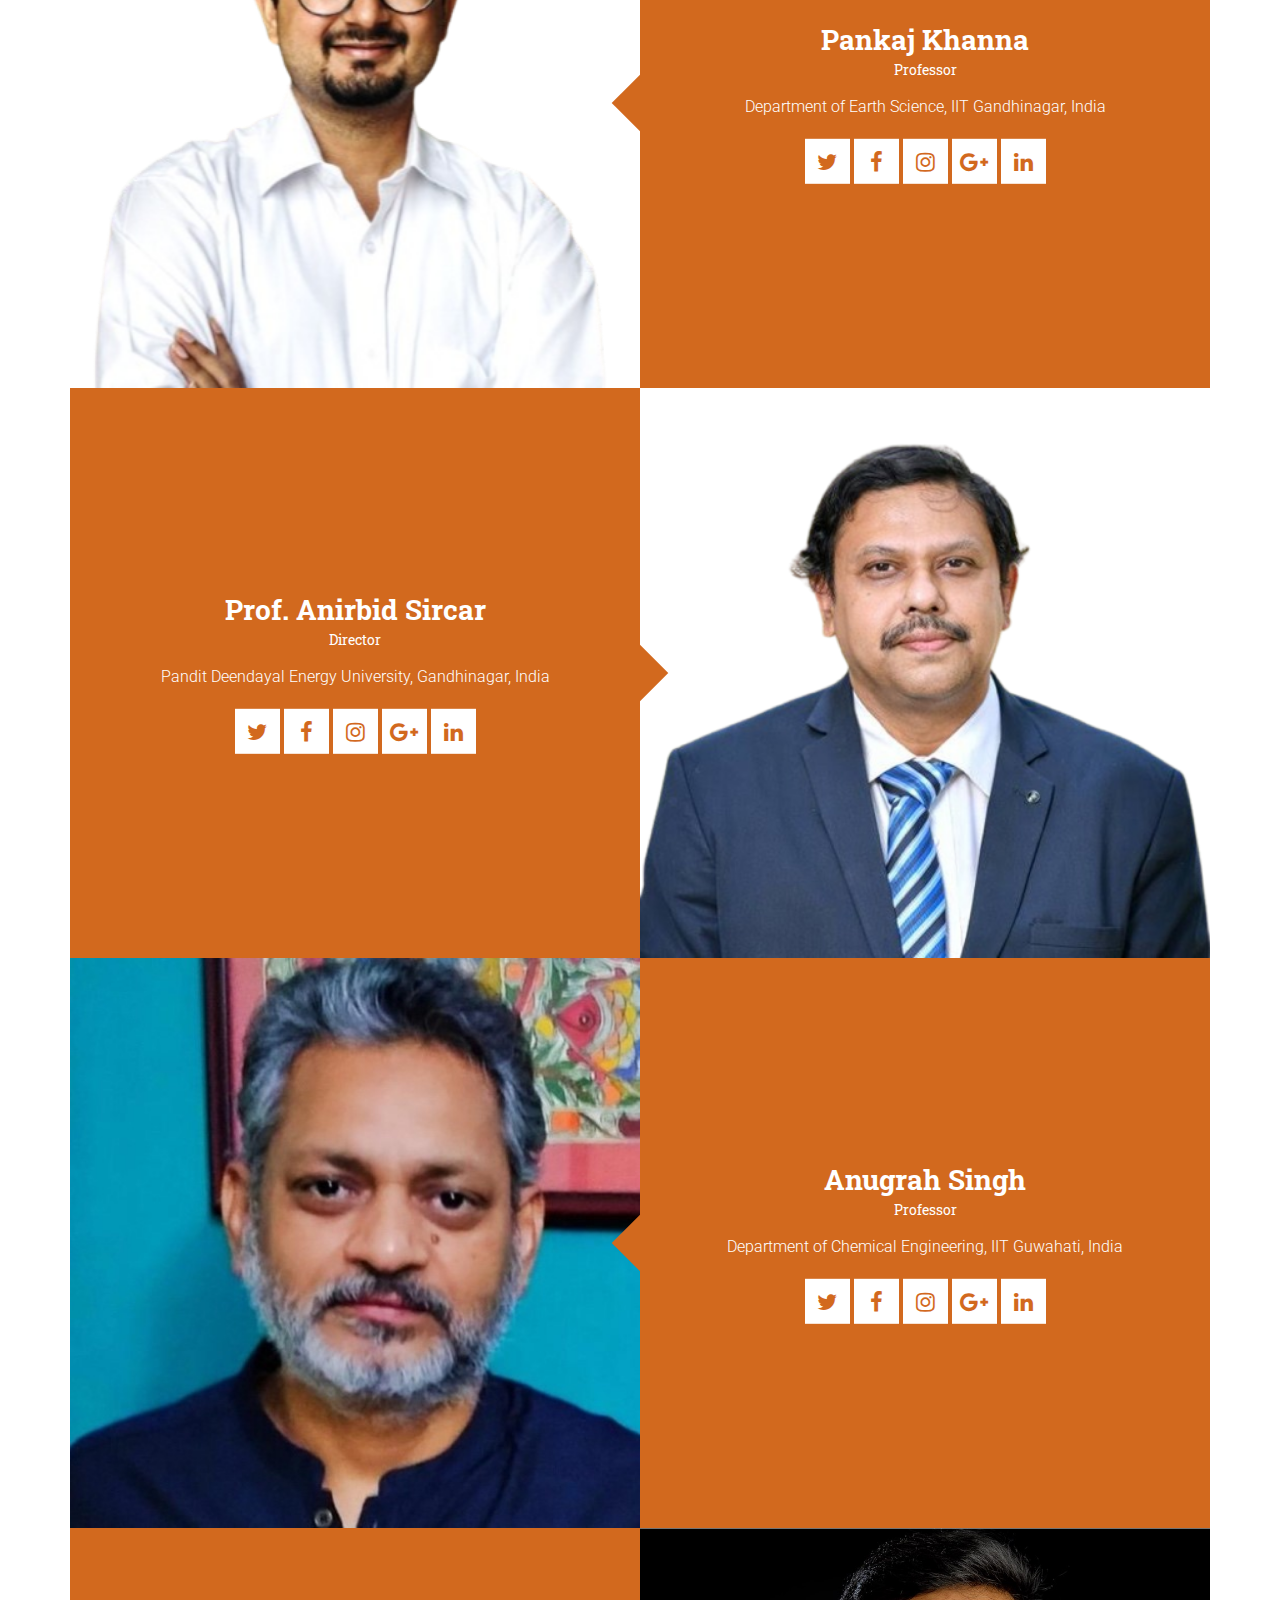
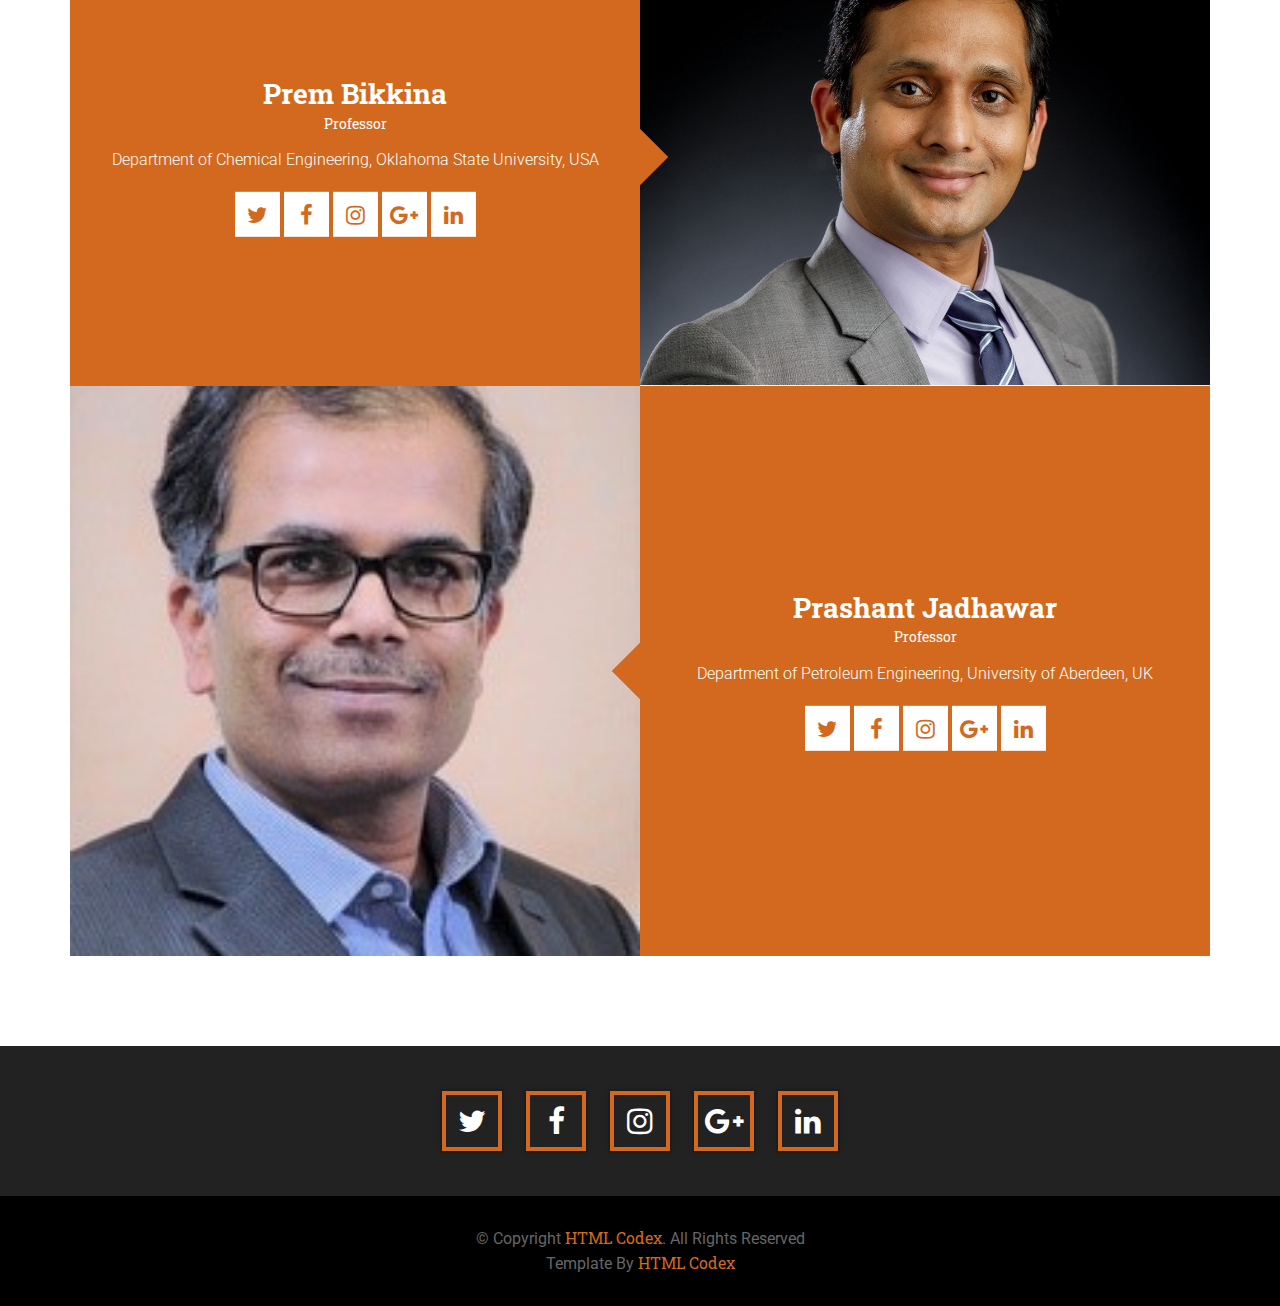
==== commit 84566993: "Add files via upload" ====
--- a/speaker.html
+++ b/speaker.html
@@ -1,246 +1,391 @@
 <!DOCTYPE html>
 <html lang="en">
-    <head>
-        <meta charset="utf-8">
-        <title>Tech Conference</title>
-        <meta content="width=device-width, initial-scale=1.0" name="viewport">
-        <meta content="" name="keywords">
-        <meta content="" name="description">
-
-        <!-- Favicons -->
-        <link href="img/favicon.ico" rel="icon">
-        <link href="img/apple-touch-icon.png" rel="apple-touch-icon">
-
-        <!-- Google Fonts -->
-        <link href="https://fonts.googleapis.com/css?family=Roboto+Slab:400,700|Roboto:300,400,500,700,900" rel="stylesheet"> 
-
-        <!-- Bootstrap CSS File -->
-        <link href="vendor/bootstrap/css/bootstrap.min.css" rel="stylesheet">
-
-        <!-- Libraries CSS Files -->
-        <link href="vendor/font-awesome/css/font-awesome.min.css" rel="stylesheet">
-        <link href="vendor/animate/animate.min.css" rel="stylesheet">
-        <link href="vendor/ionicons/css/ionicons.min.css" rel="stylesheet">
-        <link href="vendor/owlcarousel/assets/owl.carousel.min.css" rel="stylesheet">
-
-        <!-- Main Stylesheet File -->
-        <link href="css/style.css" rel="stylesheet">
-    </head>
-
-    <body>
-        <!-- Header Start -->
-        <header id="header">
-            <div class="container-fluid">
-
-                <div id="logo" class="pull-left">
-                    <!-- Uncomment below if you prefer to use text logo -->
-                    <!-- <h1><a href="index.html" class="scrollto">Tech Conference</a></h1> -->
-                    <a href="index.html"><img src="img/logo.png" alt="Logo" /></a>
-                </div>
-
-                <nav id="nav-menu-container">
-                    <ul class="nav-menu">
-                        <li class="menu-active"><a href="index.html">Home</a></li>
-                        <li><a href="about.html">About</a></li>
-                        <li><a href="theme.html">Theme</a></li>
-                        <li><a href="venue.html">Venue</a></li>
-                        <li><a href="speaker.html">Speakers</a></li>
-                        <li><a href="agenda.html">Agenda</a></li>
-                        <li><a href="papers.html">For Papers</a></li>
-                        <li><a href="registration.html">Registration</a></li>
-                        <li><a href="contact.html">Contact</a></li>
-                    </ul>
-                </nav>
-            </div>
-        </header>
-        <!-- Header end -->
-
-        <!-- Banner Section Start-->
-        <section class="banner">
+
+<head>
+    <meta charset="utf-8">
+    <title>Tech Conference</title>
+    <meta content="width=device-width, initial-scale=1.0" name="viewport">
+    <meta content="" name="keywords">
+    <meta content="" name="description">
+
+    <!-- Favicons -->
+    <link href="img/favicon.ico" rel="icon">
+    <link href="img/apple-touch-icon.png" rel="apple-touch-icon">
+
+    <!-- Google Fonts -->
+    <link href="https://fonts.googleapis.com/css?family=Roboto+Slab:400,700|Roboto:300,400,500,700,900"
+        rel="stylesheet">
+
+    <!-- Bootstrap CSS File -->
+    <link href="vendor/bootstrap/css/bootstrap.min.css" rel="stylesheet">
+
+    <!-- Libraries CSS Files -->
+    <link href="vendor/font-awesome/css/font-awesome.min.css" rel="stylesheet">
+    <link href="vendor/animate/animate.min.css" rel="stylesheet">
+    <link href="vendor/ionicons/css/ionicons.min.css" rel="stylesheet">
+    <link href="vendor/owlcarousel/assets/owl.carousel.min.css" rel="stylesheet">
+
+    <!-- Main Stylesheet File -->
+    <link href="css/style.css" rel="stylesheet">
+</head>
+
+<body>
+    <!-- Header Start -->
+    <header id="header">
+        <div class="container-fluid">
+
+            <div id="logo" class="pull-left">
+                <!-- Uncomment below if you prefer to use text logo -->
+                <!-- <h1><a href="index.html" class="scrollto">Tech Conference</a></h1> -->
+                <a href="index.html"><img src="img/logo.png" alt="Logo" /></a>
+            </div>
+
+            <nav id="nav-menu-container">
+                <ul class="nav-menu">
+                    <li class="menu-active"><a href="index.html">Home</a></li>
+                    <li><a href="about.html">About</a></li>
+                    <li><a href="theme.html">Theme</a></li>
+                    <li><a href="venue.html">Venue</a></li>
+                    <li><a href="speaker.html">Speakers</a></li>
+                    <li><a href="agenda.html">Agenda</a></li>
+                    <li><a href="papers.html">For Papers</a></li>
+                    <li><a href="registration.html">Registration</a></li>
+                    <li><a href="contact.html">Contact</a></li>
+                </ul>
+            </nav>
+        </div>
+    </header>
+    <!-- Header end -->
+
+    <!-- Banner Section Start-->
+    <section class="banner">
+        <div class="container">
+            <div class="row">
+                <div class="col-md-12">
+                    <div class="row">
+                        <div class="col-md-6">
+                            <h1 class="banner-header">
+                                Speakers
+                            </h1>
+                        </div>
+                        <div class="col-md-6">
+                            <p class="banner-nav">
+                                <span class="banner-box">
+                                    <a href="index.html">Home</a>
+                                    <a href="speaker.html">Speakers</a>
+                                </span>
+                            </p>
+                        </div>
+                    </div>
+                </div>
+            </div>
+        </div>
+    </section>
+    <!-- Banner Section end -->
+
+    <!-- Speaker Section Start -->
+    <section id="speaker">
+        <div class="container">
+            <header class="section-header">
+                <h3>Speakers</h3>
+            </header>
+            <div class="row">
+                <div class="col-md-6 img-cols">
+                    <div class="img-col">
+                        <img class="img-fluid" src="img/Prof. Askhan Jahanbani Ghahfarokhi.png">
+                    </div>
+                </div>
+                <div class="col-md-6 content-cols content-cols-right">
+                    <div class="content-col">
+                        <h3>Askhan Jahanbani Ghahfarokhi</h3>
+                        <h4>Professor</h4>
+                        <p>
+                            Department of Petroleum Engineering, NTNU Norway
+                        </p>
+                        <div class="social-links">
+                            <a href="#" class="twitter"><i class="fa fa-twitter"></i></a>
+                            <a href="#" class="facebook"><i class="fa fa-facebook"></i></a>
+                            <a href="#" class="instagram"><i class="fa fa-instagram"></i></a>
+                            <a href="#" class="google-plus"><i class="fa fa-google-plus"></i></a>
+                            <a href="#" class="linkedin"><i class="fa fa-linkedin"></i></a>
+                        </div>
+                    </div>
+                </div>
+            </div>
+
+            <div class="row">
+                <div class="col-md-6 img-cols d-block d-md-none">
+                    <div class="img-col">
+                        <img class="img-fluid" src="img/Prof. Sandeep D. Kulkarni.png">
+                    </div>
+                </div>
+                <div class="col-md-6 content-cols  content-cols-left">
+                    <div class="content-col">
+                        <h3>Sandeep D. Kulkarni</h3>
+                        <h4>Professor</h4>
+                        <p>
+                            Deysarkar Centre of Excellence in Petroleum Engineering, IIT Kharagpur, India
+                        </p>
+                        <div class="social-links">
+                            <a href="#" class="twitter"><i class="fa fa-twitter"></i></a>
+                            <a href="#" class="facebook"><i class="fa fa-facebook"></i></a>
+                            <a href="#" class="instagram"><i class="fa fa-instagram"></i></a>
+                            <a href="#" class="google-plus"><i class="fa fa-google-plus"></i></a>
+                            <a href="#" class="linkedin"><i class="fa fa-linkedin"></i></a>
+                        </div>
+                    </div>
+                </div>
+                <div class="col-md-6 img-cols d-none d-md-block">
+                    <div class="img-col">
+                        <img class="img-fluid" src="img/Prof. Sandeep D. Kulkarni.png">
+                    </div>
+                </div>
+            </div>
+
+            <div class="row">
+                <div class="col-md-6 img-cols">
+                    <div class="img-col">
+                        <img class="img-fluid"
+                            src="img/Prof. Subrata Borgohain Gogoi.png">
+                    </div>
+                </div>
+                <div class="col-md-6 content-cols content-cols-right">
+                    <div class="content-col">
+                        <h3>Subrata Borgohain Gogoi</h3>
+                        <h4>Professor</h4>
+                        <p>
+                            Department of Petroleum Technology, Dibrugarh University, Assam, India
+                        </p>
+                        <div class="social-links">
+                            <a href="#" class="twitter"><i class="fa fa-twitter"></i></a>
+                            <a href="#" class="facebook"><i class="fa fa-facebook"></i></a>
+                            <a href="#" class="instagram"><i class="fa fa-instagram"></i></a>
+                            <a href="#" class="google-plus"><i class="fa fa-google-plus"></i></a>
+                            <a href="#" class="linkedin"><i class="fa fa-linkedin"></i></a>
+                        </div>
+                    </div>
+                </div>
+            </div>
+
+            <div class="row">
+                <div class="col-md-6 img-cols d-block d-md-none">
+                    <div class="img-col">
+                        <img class="img-fluid"
+                            src="img/Prof. Himanshu Sharma.png">
+                    </div>
+                </div>
+                <div class="col-md-6 content-cols  content-cols-left">
+                    <div class="content-col">
+                        <h3>Himanshu Sharma</h3>
+                        <h4>Professor</h4>
+                        <p>
+                            Department of Chemical Engineering, IIT Kanpur, India
+                        </p>
+                        <div class="social-links">
+                            <a href="#" class="twitter"><i class="fa fa-twitter"></i></a>
+                            <a href="#" class="facebook"><i class="fa fa-facebook"></i></a>
+                            <a href="#" class="instagram"><i class="fa fa-instagram"></i></a>
+                            <a href="#" class="google-plus"><i class="fa fa-google-plus"></i></a>
+                            <a href="#" class="linkedin"><i class="fa fa-linkedin"></i></a>
+                        </div>
+                    </div>
+                </div>
+                <div class="col-md-6 img-cols d-none d-md-block">
+                    <div class="img-col">
+                        <img class="img-fluid"
+                            src="img/Prof. Himanshu Sharma.png">
+                    </div>
+                </div>
+            </div>
+
+
+            <div class="row">
+                <div class="col-md-6 img-cols">
+                    <div class="img-col">
+                        <img class="img-fluid"
+                            src="img/Prof. Pankaj Khanna.png">
+                    </div>
+                </div>
+                <div class="col-md-6 content-cols content-cols-right">
+                    <div class="content-col">
+                        <h3>Pankaj Khanna</h3>
+                        <h4>Professor</h4>
+                        <p>
+                            Department of Earth Science, IIT Gandhinagar, India
+                        </p>
+                        <div class="social-links">
+                            <a href="#" class="twitter"><i class="fa fa-twitter"></i></a>
+                            <a href="#" class="facebook"><i class="fa fa-facebook"></i></a>
+                            <a href="#" class="instagram"><i class="fa fa-instagram"></i></a>
+                            <a href="#" class="google-plus"><i class="fa fa-google-plus"></i></a>
+                            <a href="#" class="linkedin"><i class="fa fa-linkedin"></i></a>
+                        </div>
+                    </div>
+                </div>
+            </div>
+
+            <div class="row">
+                <div class="col-md-6 img-cols d-block d-md-none">
+                    <div class="img-col">
+                        <img class="img-fluid"
+                            src="img/Prof. Anirbid Sircar.png">
+                    </div>
+                </div>
+                <div class="col-md-6 content-cols  content-cols-left">
+                    <div class="content-col">
+                        <h3>Prof. Anirbid Sircar</h3>
+                        <h4>Director</h4>
+                        <p>
+                            Pandit Deendayal Energy University, Gandhinagar, India
+                        </p>
+                        <div class="social-links">
+                            <a href="#" class="twitter"><i class="fa fa-twitter"></i></a>
+                            <a href="#" class="facebook"><i class="fa fa-facebook"></i></a>
+                            <a href="#" class="instagram"><i class="fa fa-instagram"></i></a>
+                            <a href="#" class="google-plus"><i class="fa fa-google-plus"></i></a>
+                            <a href="#" class="linkedin"><i class="fa fa-linkedin"></i></a>
+                        </div>
+                    </div>
+                </div>
+                <div class="col-md-6 img-cols d-none d-md-block">
+                    <div class="img-col">
+                        <img class="img-fluid"
+                            src="img/Prof. Anirbid Sircar.png">
+                    </div>
+                </div>
+            </div>
+
+            <div class="row">
+                <div class="col-md-6 img-cols">
+                    <div class="img-col">
+                        <img class="img-fluid"
+                            src="img/Prof. Anugrah Singh.jpg">
+                    </div>
+                </div>
+                <div class="col-md-6 content-cols content-cols-right">
+                    <div class="content-col">
+                        <h3>Anugrah Singh</h3>
+                        <h4>Professor</h4>
+                        <p>
+                            Department of Chemical Engineering, IIT Guwahati, India
+                        </p>
+                        <div class="social-links">
+                            <a href="#" class="twitter"><i class="fa fa-twitter"></i></a>
+                            <a href="#" class="facebook"><i class="fa fa-facebook"></i></a>
+                            <a href="#" class="instagram"><i class="fa fa-instagram"></i></a>
+                            <a href="#" class="google-plus"><i class="fa fa-google-plus"></i></a>
+                            <a href="#" class="linkedin"><i class="fa fa-linkedin"></i></a>
+                        </div>
+                    </div>
+                </div>
+            </div>
+
+            <div class="row">
+                <div class="col-md-6 img-cols d-block d-md-none">
+                    <div class="img-col">
+                        <img class="img-fluid"
+                            src="img/Prof. Prem Bikkina.jpg">
+                    </div>
+                </div>
+                <div class="col-md-6 content-cols  content-cols-left">
+                    <div class="content-col">
+                        <h3>Prem Bikkina</h3>
+                        <h4>Professor</h4>
+                        <p>
+                            Department of Chemical Engineering, Oklahoma State University, USA
+                        </p>
+                        <div class="social-links">
+                            <a href="#" class="twitter"><i class="fa fa-twitter"></i></a>
+                            <a href="#" class="facebook"><i class="fa fa-facebook"></i></a>
+                            <a href="#" class="instagram"><i class="fa fa-instagram"></i></a>
+                            <a href="#" class="google-plus"><i class="fa fa-google-plus"></i></a>
+                            <a href="#" class="linkedin"><i class="fa fa-linkedin"></i></a>
+                        </div>
+                    </div>
+                </div>
+                <div class="col-md-6 img-cols d-none d-md-block">
+                    <div class="img-col">
+                        <img class="img-fluid"
+                            src="img/Prof. Prem Bikkina.jpg">
+                    </div>
+                </div>
+            </div>
+
+            <div class="row">
+                <div class="col-md-6 img-cols">
+                    <div class="img-col">
+                        <img class="img-fluid"
+                            src="img/Prof. Prashant Jadhawar.jpg">
+                    </div>
+                </div>
+                <div class="col-md-6 content-cols content-cols-right">
+                    <div class="content-col">
+                        <h3>Prashant Jadhawar</h3>
+                        <h4>Professor</h4>
+                        <p>
+                            Department of Petroleum Engineering, University of Aberdeen, UK
+                        </p>
+                        <div class="social-links">
+                            <a href="#" class="twitter"><i class="fa fa-twitter"></i></a>
+                            <a href="#" class="facebook"><i class="fa fa-facebook"></i></a>
+                            <a href="#" class="instagram"><i class="fa fa-instagram"></i></a>
+                            <a href="#" class="google-plus"><i class="fa fa-google-plus"></i></a>
+                            <a href="#" class="linkedin"><i class="fa fa-linkedin"></i></a>
+                        </div>
+                    </div>
+                </div>
+            </div>
+        </div>
+
+    </section>
+    <!-- Speaker Section End -->
+
+    <!-- Footer Start -->
+    <footer id="footer">
+        <div class="footer-top">
             <div class="container">
                 <div class="row">
                     <div class="col-md-12">
-                        <div class="row">
-                            <div class="col-md-6">
-                                 <h1 class="banner-header">
-                                    Speakers
-                                </h1>
-                            </div>
-                            <div class="col-md-6">
-                                 <p class="banner-nav">
-                                    <span class="banner-box">
-                                        <a href="index.html">Home</a>
-                                        <a href="speaker.html">Speakers</a>
-                                    </span>
-                                </p>
-                            </div>
-                        </div>
-                    </div>
-                </div>
-            </div>
-        </section>
-        <!-- Banner Section end -->
-
-        <!-- Speaker Section Start -->
-        <section id="speaker">
-            <div class="container">
-                <header class="section-header">
-                    <h3>Speakers</h3>
-                </header>
-                <div class="row">
-                    <div class="col-md-6 img-cols">
-                        <div class="img-col">
-                            <img class="img-fluid" src="img/speaker-1.jpg">
-                        </div>
-                    </div>
-                    <div class="col-md-6 content-cols content-cols-right">
-                        <div class="content-col">
-                            <h3>Robyn Brown</h3>
-                            <h4>Product Designer</h4>
-                            <p>
-                                Lorem ipsum dolor sit amet, consectetur adipiscing elit. Aliquam velit orci, tincidunt sit amet arcu eu, iaculis malesuada lectus. Sed non lectus at libero vulputate commodo egestas eu nulla.
-                            </p>
-                            <div class="social-links">
-                                <a href="#" class="twitter"><i class="fa fa-twitter"></i></a>
-                                <a href="#" class="facebook"><i class="fa fa-facebook"></i></a>
-                                <a href="#" class="instagram"><i class="fa fa-instagram"></i></a>
-                                <a href="#" class="google-plus"><i class="fa fa-google-plus"></i></a>
-                                <a href="#" class="linkedin"><i class="fa fa-linkedin"></i></a>
-                            </div>
-                        </div>
-                    </div>
-                </div>
-                
-                <div class="row">
-                    <div class="col-md-6 img-cols d-block d-md-none">
-                        <div class="img-col">
-                            <img class="img-fluid" src="img/speaker-2.jpg">
-                        </div>
-                    </div>
-                    <div class="col-md-6 content-cols  content-cols-left">
-                        <div class="content-col">
-                            <h3>Simon Powell</h3>
-                            <h4>Cloud Architect</h4>
-                            <p>
-                                Lorem ipsum dolor sit amet, consectetur adipiscing elit. Aliquam velit orci, tincidunt sit amet arcu eu, iaculis malesuada lectus. Sed non lectus at libero vulputate commodo egestas eu nulla.
-                            </p>
-                            <div class="social-links">
-                                <a href="#" class="twitter"><i class="fa fa-twitter"></i></a>
-                                <a href="#" class="facebook"><i class="fa fa-facebook"></i></a>
-                                <a href="#" class="instagram"><i class="fa fa-instagram"></i></a>
-                                <a href="#" class="google-plus"><i class="fa fa-google-plus"></i></a>
-                                <a href="#" class="linkedin"><i class="fa fa-linkedin"></i></a>
-                            </div>
-                        </div>
-                    </div>
-                    <div class="col-md-6 img-cols d-none d-md-block">
-                        <div class="img-col">
-                            <img class="img-fluid" src="img/speaker-2.jpg">
-                        </div>
-                    </div>
-                </div>
-                
-                <div class="row">
-                    <div class="col-md-6 img-cols">
-                        <div class="img-col">
-                            <img class="img-fluid" src="img/speaker-3.jpg">
-                        </div>
-                    </div>
-                    <div class="col-md-6 content-cols content-cols-right">
-                        <div class="content-col">
-                            <h3>Britney Swanson</h3>
-                            <h4>Data Analyst</h4>
-                            <p>
-                                Lorem ipsum dolor sit amet, consectetur adipiscing elit. Aliquam velit orci, tincidunt sit amet arcu eu, iaculis malesuada lectus. Sed non lectus at libero vulputate commodo egestas eu nulla.
-                            </p>
-                            <div class="social-links">
-                                <a href="#" class="twitter"><i class="fa fa-twitter"></i></a>
-                                <a href="#" class="facebook"><i class="fa fa-facebook"></i></a>
-                                <a href="#" class="instagram"><i class="fa fa-instagram"></i></a>
-                                <a href="#" class="google-plus"><i class="fa fa-google-plus"></i></a>
-                                <a href="#" class="linkedin"><i class="fa fa-linkedin"></i></a>
-                            </div>
-                        </div>
-                    </div>
-                </div>
-                
-                <div class="row">
-                    <div class="col-md-6 img-cols d-block d-md-none">
-                        <div class="img-col">
-                            <img class="img-fluid" src="img/speaker-4.jpg">
-                        </div>
-                    </div>
-                    <div class="col-md-6 content-cols  content-cols-left">
-                        <div class="content-col">
-                            <h3>Matthew Lyons</h3>
-                            <h4>HR Specialist</h4>
-                            <p>
-                                Lorem ipsum dolor sit amet, consectetur adipiscing elit. Aliquam velit orci, tincidunt sit amet arcu eu, iaculis malesuada lectus. Sed non lectus at libero vulputate commodo egestas eu nulla.
-                            </p>
-                            <div class="social-links">
-                                <a href="#" class="twitter"><i class="fa fa-twitter"></i></a>
-                                <a href="#" class="facebook"><i class="fa fa-facebook"></i></a>
-                                <a href="#" class="instagram"><i class="fa fa-instagram"></i></a>
-                                <a href="#" class="google-plus"><i class="fa fa-google-plus"></i></a>
-                                <a href="#" class="linkedin"><i class="fa fa-linkedin"></i></a>
-                            </div>
-                        </div>
-                    </div>
-                    <div class="col-md-6 img-cols d-none d-md-block">
-                        <div class="img-col">
-                            <img class="img-fluid" src="img/speaker-4.jpg">
-                        </div>
-                    </div>
-                </div>
-            </div>
-        </section>
-        <!-- Speaker Section End -->
-
-        <!-- Footer Start -->
-        <footer id="footer">
-            <div class="footer-top">
-                <div class="container">
-                    <div class="row">
-                        <div class="col-md-12">
-                            <div class="social-links">
-                                <a href="#" class="twitter"><i class="fa fa-twitter"></i></a>
-                                <a href="#" class="facebook"><i class="fa fa-facebook"></i></a>
-                                <a href="#" class="instagram"><i class="fa fa-instagram"></i></a>
-                                <a href="#" class="google-plus"><i class="fa fa-google-plus"></i></a>
-                                <a href="#" class="linkedin"><i class="fa fa-linkedin"></i></a>
-                            </div>
-                        </div>
-
-                    </div>
-                </div>
-            </div>
-
-            <div class="container">
-                <div class="copyright">
-                    &copy; Copyright <a href="https://htmlcodex.com">HTML Codex</a>. All Rights Reserved<br>
-					Template By <a href="https://htmlcodex.com">HTML Codex</a>
-                </div>
-            </div>
-        </footer>
-        <!-- #footer end -->
-
-        <a href="#" class="back-to-top"><i class="fa fa-chevron-up"></i></a>
-        <!-- Uncomment below i you want to use a preloader -->
-        <!-- <div id="preloader"></div> -->
-
-        <!-- JavaScript Libraries -->
-        <script src="vendor/jquery/jquery.min.js"></script>
-        <script src="vendor/jquery/jquery-migrate.min.js"></script>
-        <script src="vendor/bootstrap/js/bootstrap.bundle.min.js"></script>
-        <script src="vendor/easing/easing.min.js"></script>
-        <script src="vendor/superfish/hoverIntent.js"></script>
-        <script src="vendor/superfish/superfish.min.js"></script>
-        <script src="vendor/waypoints/waypoints.min.js"></script>
-        <script src="vendor/owlcarousel/owl.carousel.min.js"></script>
-        <script src="vendor/touchSwipe/jquery.touchSwipe.min.js"></script>
-
-        <!-- Main Javascript File -->
-        <script src="js/main.js"></script>
-
-    </body>
-</html>
+                        <div class="social-links">
+                            <a href="#" class="twitter"><i class="fa fa-twitter"></i></a>
+                            <a href="#" class="facebook"><i class="fa fa-facebook"></i></a>
+                            <a href="#" class="instagram"><i class="fa fa-instagram"></i></a>
+                            <a href="#" class="google-plus"><i class="fa fa-google-plus"></i></a>
+                            <a href="#" class="linkedin"><i class="fa fa-linkedin"></i></a>
+                        </div>
+                    </div>
+
+                </div>
+            </div>
+        </div>
+
+        <div class="container">
+            <div class="copyright">
+                &copy; Copyright <a href="https://htmlcodex.com">HTML Codex</a>. All Rights Reserved<br>
+                Template By <a href="https://htmlcodex.com">HTML Codex</a>
+            </div>
+        </div>
+    </footer>
+    <!-- #footer end -->
+
+    <a href="#" class="back-to-top"><i class="fa fa-chevron-up"></i></a>
+    <!-- Uncomment below i you want to use a preloader -->
+    <!-- <div id="preloader"></div> -->
+
+    <!-- JavaScript Libraries -->
+    <script src="vendor/jquery/jquery.min.js"></script>
+    <script src="vendor/jquery/jquery-migrate.min.js"></script>
+    <script src="vendor/bootstrap/js/bootstrap.bundle.min.js"></script>
+    <script src="vendor/easing/easing.min.js"></script>
+    <script src="vendor/superfish/hoverIntent.js"></script>
+    <script src="vendor/superfish/superfish.min.js"></script>
+    <script src="vendor/waypoints/waypoints.min.js"></script>
+    <script src="vendor/owlcarousel/owl.carousel.min.js"></script>
+    <script src="vendor/touchSwipe/jquery.touchSwipe.min.js"></script>
+
+    <!-- Main Javascript File -->
+    <script src="js/main.js"></script>
+
+</body>
+
+</html>--- a/css/style.css
+++ b/css/style.css
@@ -82,7 +82,7 @@
 }
 
 #header.header-scrolled {
-    background: #747474;
+    background:black;
     padding: 10px 0;
     height: 72px;
     transition: all 0.5s;
